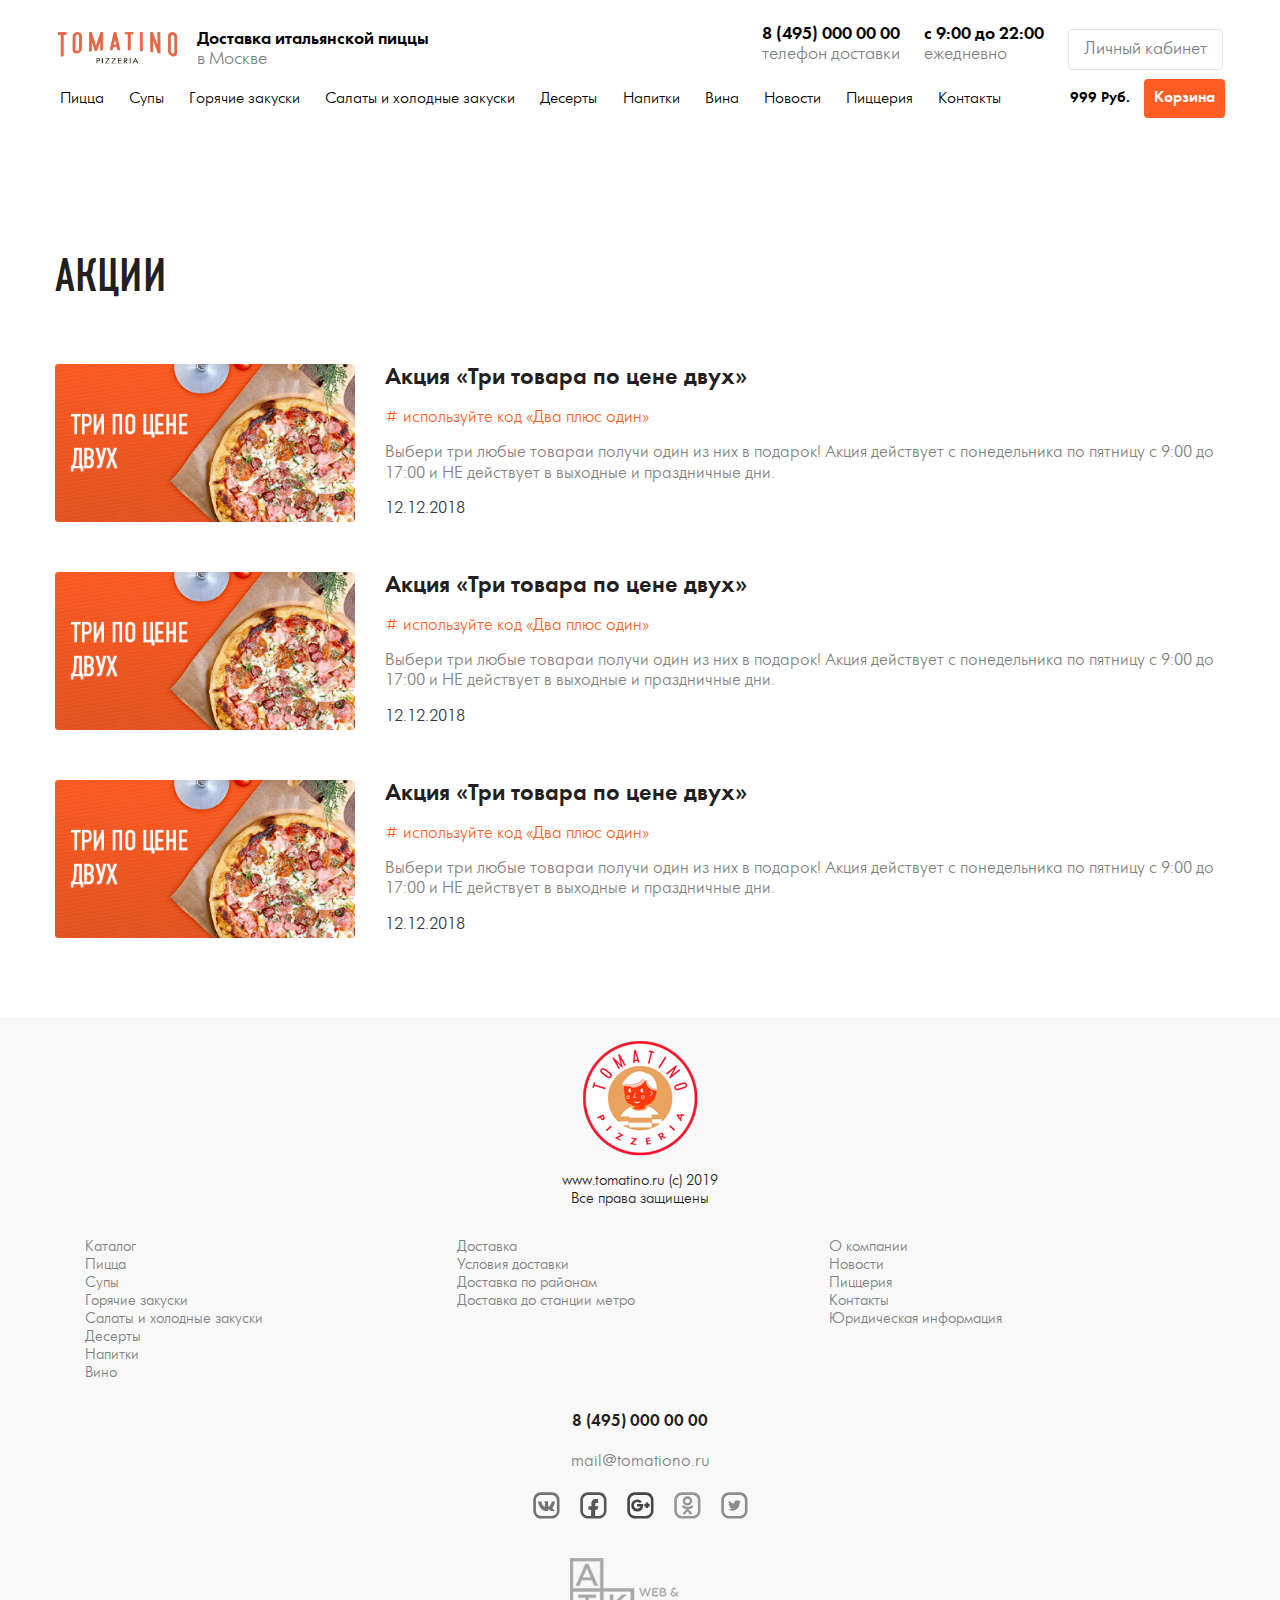
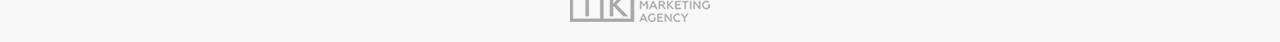
==== akcii.html @ 625c6af9 "sfvsdfv" ====
<!DOCTYPE html>
<html>
<head>
	<title></title>
	<meta name="keywords" content=''>
	<meta name="description" content=''>

	<meta name="format-detection" content="telephone=no">

	<meta http-equiv="Content-Type" content="text/html; charset=utf-8">
	<meta name="viewport" content="width=device-width,minimum-scale=1,maximum-scale=1">
	<link rel="stylesheet" href="css/reset.css" type="text/css">
	<link rel="stylesheet" href="css/jquery.fancybox.css" type="text/css">
	<link rel="stylesheet" href="css/slick.css" type="text/css">
	<link rel="stylesheet" href="css/layout.css" type="text/css">
	<link rel="stylesheet" href="css/akcii.css" type="text/css">

	<script type="text/javascript" src="js/jquery-2.1.1.min.js"></script>
	<script type="text/javascript" src="js/jquery.fancybox.js"></script>
	<script type="text/javascript" src="js/jquery.inputmask.bundle.js"></script>
	<script type="text/javascript" src="js/slick.js"></script>
	<script type="text/javascript" src="js/main.js"></script>
	<script type="text/javascript" src="js/akcii.js"></script>

</head>
<body>

	<div class="b header">
		<div class="b-block">
			<div class="header-top">
				<div class="header-top-left">
					<a href="#" class="header-logo"><img src="i/logo.png"></a>
					<div class="header-text">Доставка итальянской пиццы<br> <span class="gray">в Москве</span></div>
				</div>
				<div class="header-top-right">
					<p><a href="tel: 84950000000">8 (495) 000 00 00</a><br>телефон доставки</p>
					<p><span>с 9:00 до 22:00</span><br>ежедневно</p>
					<a href="#" class="header-btn">Личный кабинет</a>
				</div>
			</div>
			<div class="header-bottom clearfix">
				<a href="index.html" class="header-scroll-logo"><img src="i/logo.svg"></a>
				<div class="header-nav">
					<ul>
						<li><a href="#pizza" class="scroll-btn">Пицца</a></li>
						<li><a href="#soup" class="scroll-btn">Супы</a></li>
						<li><a href="#hot" class="scroll-btn">Горячие закуски</a></li>
						<li><a href="#salat" class="scroll-btn">Салаты и холодные закуски</a></li>
						<li><a href="#desert" class="scroll-btn">Десерты</a></li>
						<li><a href="#water" class="scroll-btn">Напитки</a></li>
						<li><a href="#wine" class="scroll-btn">Вина</a></li>
						<li><a href="#">Новости</a></li>
						<li><a href="pizzaria.html">Пиццерия</a></li>
						<li><a href="#">Контакты</a></li>
					</ul>
				</div>
				<div class="header-basket">
					<span>999 Руб.</span>
					<a href="#">Корзина</a>
				</div>
			</div>
			<div class="mobile-btn">
				<div class="mobile-btn-el"></div>
			</div>
			<div class="mobile-menu">
				<div class="close-btn"></div>
				<a href="#" class="header-logo"><img src="i/logo.png"></a>
				<div class="header-nav">
					<ul>
						<li><a href="#pizza" class="scroll-btn">Пицца</a></li>
						<li><a href="#soup" class="scroll-btn">Супы</a></li>
						<li><a href="#hot" class="scroll-btn">Горячие закуски</a></li>
						<li><a href="#salat" class="scroll-btn">Салаты и холодные закуски</a></li>
						<li><a href="#desert" class="scroll-btn">Десерты</a></li>
						<li><a href="#water" class="scroll-btn">Напитки</a></li>
						<li><a href="#wine" class="scroll-btn">Вина</a></li>
						<li><a href="#">Новости</a></li>
						<li><a href="#">Пиццерия</a></li>
						<li><a href="#">Контакты</a></li>
					</ul>
				</div>
				<div class="header-top-right">
					<p><a href="tel: 84950000000">8 (495) 000 00 00</a><br>телефон доставки</p>
					<p><span>с 9:00 до 22:00</span><br>ежедневно</p>
					<a href="#" class="header-btn">Личный кабинет</a>
				</div>
			</div>
		</div>
	</div>

	<div class="b b-1">
		<div class="b-block">
			<h1>Акции</h1>
			<ul class="b-1-list">
				<li>
					<img src="i/akciya.jpg" class="li-img">
					<div class="li-text">
						<div class="name">Акция «Три товара по цене двух»</div>
						<div class="hash"># используйте код «Два плюс один»</div>
						<p>Выбери три любые товараи получи один из них в подарок! Акция действует с понедельника по пятницу с 9:00 до 17:00 и НЕ действует в выходные и праздничные дни.</p>
						<div class="date">12.12.2018</div>
					</div>
				</li>
				<li>
					<img src="i/akciya.jpg" class="li-img">
					<div class="li-text">
						<div class="name">Акция «Три товара по цене двух»</div>
						<div class="hash"># используйте код «Два плюс один»</div>
						<p>Выбери три любые товараи получи один из них в подарок! Акция действует с понедельника по пятницу с 9:00 до 17:00 и НЕ действует в выходные и праздничные дни.</p>
						<div class="date">12.12.2018</div>
					</div>
				</li>
				<li>
					<img src="i/akciya.jpg" class="li-img">
					<div class="li-text">
						<div class="name">Акция «Три товара по цене двух»</div>
						<div class="hash"># используйте код «Два плюс один»</div>
						<p>Выбери три любые товараи получи один из них в подарок! Акция действует с понедельника по пятницу с 9:00 до 17:00 и НЕ действует в выходные и праздничные дни.</p>
						<div class="date">12.12.2018</div>
					</div>
				</li>
			</ul>
		</div>
	</div>

	<div class="b footer">
		<div class="b-block">
			<div class="footer-logo">
				<a href="index.html" class="logo-a"><img src="i/logo-footer.png"></a>
				<p>www.tomatino.ru (c) 2019<br> Все права защищены</p>
			</div>
			<div class="footer-nav">
				<div class="wrap">
					<ul>
						<li><a href="#">Каталог</a></li>
						<li><a href="#">Пицца</a></li>
						<li><a href="#">Супы</a></li>
						<li><a href="#">Горячие закуски</a></li>
						<li><a href="#">Салаты и холодные закуски</a></li>
						<li><a href="#">Десерты</a></li>
						<li><a href="#">Напитки</a></li>
						<li><a href="#">Вино</a></li>
					</ul>
					<ul>
						<li><a href="#">Доставка</a></li>
						<li><a href="#">Условия доставки</a></li>
						<li><a href="#">Доставка по районам</a></li>
						<li><a href="#">Доставка до станции метро</a></li>
					</ul>
					<ul>
						<li><a href="#">О компании</a></li>
						<li><a href="#">Новости</a></li>
						<li><a href="#">Пиццерия</a></li>
						<li><a href="#">Контакты</a></li>
						<li><a href="#">Юридическая информация</a></li>
					</ul>
				</div>
			</div>
			<div class="footer-contacts">
				<div class="phone"><a href="tel: 84950000000">8 (495) 000 00 00</a></div>
				<div class="mail"><a href="mailto: mail@tomationo.ru">mail@tomationo.ru</a></div>
				<ul class="social-list">
					<li><a href="#" target="_blank"><img src="i/vk-i.svg"></a></li>
					<li><a href="#" target="_blank"><img src="i/fb-i.svg"></a></li>
					<li><a href="#" target="_blank"><img src="i/g-i.svg"></a></li>
					<li><a href="#" target="_blank"><img src="i/ok-i.svg"></a></li>
					<li><a href="#" target="_blank"><img src="i/tw-i.svg"></a></li>
				</ul>
			</div>
			<a href="#" class="atk-logo"><img src="i/atk-logo.png"></a>
		</div>
	</div>

	<div style="display:none;">
		<div class="popup" id="popup-pizza">
			<div class="popup-wrap">
				<div class="image"><img src="i/pizza-big.png"></div>
				<div class="text">
					<div class="name">Пицца «4 сыра»</div>
					<p>Ассорти из четырех видов сыра: Моцарелла, Чеддер, Дор-блю, Пармезан, орегано, базилик, соус.</p>
					<ul class="popup-list">
						<li><span><img src="i/i-b-3-i-1.png">Тонкое тесто</span></li>
						<li><span><img src="i/i-b-3-i-2.png">Ручная работа</span></li>
						<li><span><img src="i/i-b-3-i-3.png">Свежие ингредиенты</span></li>
					</ul>
					<div class="col">
						<div class="less"></div>
						<p>0</p>
						<div class="more"></div>
					</div>
					<div class="price-wrap">
						<div class="price"><span>544</span> Руб.</div>
						<a href="#" class="add-btn">Добавить в корзину</a>
					</div>
				</div>
			</div>
			<div class="popup-dop">
				<div class="name">Добавить ингредиенты:</div>
				<p>Вы можете добавить не более <span>5 ингредиентов</span></p>
				<ul class="dop-list">
					<li>
						<div class="image"><img src="i/dop-1.jpg"></div>
						<div class="dop-name">Сыр Чеддер</div>
						<div class="dop-info">50 грамм</div>
						<div class="price-wrap">
							<div class="price"><span>544</span> Руб.</div>
							<a href="#" class="dop-add"></a>
						</div>
					</li>
					<li>
						<div class="image"><img src="i/dop-1.jpg"></div>
						<div class="dop-name">Сыр Чеддер</div>
						<div class="dop-info">50 грамм</div>
						<div class="price-wrap">
							<div class="price"><span>544</span> Руб.</div>
							<a href="#" class="dop-add"></a>
						</div>
					</li>
					<li>
						<div class="image"><img src="i/dop-2.jpg"></div>
						<div class="dop-name">Свежий базилик</div>
						<div class="dop-info">10 грамм</div>
						<div class="price-wrap">
							<div class="price"><span>544</span> Руб.</div>
							<a href="#" class="dop-add"></a>
						</div>
					</li>
					<li>
						<div class="image"><img src="i/dop-1.jpg"></div>
						<div class="dop-name">Сыр Чеддер</div>
						<div class="dop-info">50 грамм</div>
						<div class="price-wrap">
							<div class="price"><span>544</span> Руб.</div>
							<a href="#" class="dop-add"></a>
						</div>
					</li>
					<li>
						<div class="image"><img src="i/dop-3.jpg"></div>
						<div class="dop-name">Томаты Черри</div>
						<div class="dop-info">50 грамм</div>
						<div class="price-wrap">
							<div class="price"><span>544</span> Руб.</div>
							<a href="#" class="dop-add"></a>
						</div>
					</li>
				</ul>
			</div>
		</div>

		<div class="popup" id="popup-soup">
			<div class="popup-wrap">
				<div class="image"><img src="i/soup.jpg"></div>
				<div class="text">
					<div class="name">Суп пюре с белыми грибами</div>
					<p>Сливки, картофель, белые грибы, зелень, сливочное масло, специи.</p>
					<ul class="popup-list">
						<li><span><img src="i/i-b-3-i-4.png">Насыщенный бульон</span></li>
						<li><span><img src="i/i-b-3-i-4.png">Отборные ингредиенты</span></li>
						<li><span><img src="i/i-b-3-i-4.png">Без полуфабрикатов</span></li>
					</ul>
					<div class="col">
						<div class="less"></div>
						<p>0</p>
						<div class="more"></div>
					</div>
					<div class="price-wrap">
						<div class="price"><span>544</span> Руб.</div>
						<a href="#" class="add-btn">Добавить в корзину</a>
					</div>
				</div>
			</div>
		</div>

		<div class="popup" id="popup-wine">
			<div class="popup-wrap">
				<div class="image"><img src="i/wine.jpg"></div>
				<div class="text">
					<div class="name">Black Label</div>
					<p>Каберне-савиньон, красное, полусладкое, 11об.</p>
					<ul class="popup-list">
						<li><span><img src="i/i-b-3-i-7.png">Год:<br><b>1998</b></span></li>
						<li><span><img src="i/i-b-3-i-8.png">Страна:<br><b>Италия</b></span></li>
						<li><span><img src="i/i-b-3-i-9.png">Вид:<br><b>Красное</b></span></li>
					</ul>
					<div class="popup-price-wine"><span>544 Руб.</span> / бокал (0.2 л.)</div>
					<div class="popup-price-wine"><span>1970 Руб.</span> / бутылка (0.75 л.)</div>
				</div>
			</div>
			<div class="popup-wine-text">
				<div class="name">Выдержанное итальянское вино</div>
				<p>Как же появилась пицца. Похожие блюда уже существовали у древних греков и римлян. Они представляли собой кушанья, выложенные на ломтях хлеба. Хлеб с добавками мяса, сыра, маслин, овощей, молочных изделий входил в пайки для римских легионеров. Это была пища, как патрициев, так и плебеев. Римлянин Марк Апиций в I веке до н.э. написал книгу, в которой приводились рецепты «прародителей» современной пиццы. На тесто в различных сочетаниях помещалось оливковое масло, сыр, куски мяса цыплят, мята, орехи, чеснок, перец. Само слово pizza близко к словам piazza (площадь) piatto (тарелка). В 1522 году в Европу завезли помидоры и в Италии начинают готовить практически классическую пиццу.</p>
			</div>
		</div>
	</div>
</body>
</html>
---- css/layout.css ----
@charset "utf-8";

@font-face {
    font-family: 'FuturaDemi';
    src: url('../fonts/futurademi-webfont.eot');
    src: url('../fonts/futurademi-webfont.eot?#iefix') format('embedded-opentype'),
         url('../fonts/futurademi-webfont.woff2') format('woff2'),
         url('../fonts/futurademi-webfont.woff') format('woff'),
         url('../fonts/futurademi-webfont.ttf') format('truetype'),
         url('../fonts/futurademi-webfont.svg#futurademicregular') format('svg');
    font-weight: normal;
    font-style: normal;
}

@font-face {
    font-family: 'FuturaFuturisC-Regular';
    src: url('../fonts/futurafuturisc-webfont.eot');
    src: url('../fonts/futurafuturisc-webfont.eot?#iefix') format('embedded-opentype'),
         url('../fonts/futurafuturisc-webfont.woff2') format('woff2'),
         url('../fonts/futurafuturisc-webfont.woff') format('woff'),
         url('../fonts/futurafuturisc-webfont.ttf') format('truetype'),
         url('../fonts/futurafuturisc-webfont.svg#futurafuturiscregular') format('svg');
    font-weight: normal;
    font-style: normal;
}

@font-face {
    font-family: 'FuturaFuturisC-Bold';
    src: url('../fonts/futurafuturisc-bold-webfont.eot');
    src: url('../fonts/futurafuturisc-bold-webfont.eot?#iefix') format('embedded-opentype'),
         url('../fonts/futurafuturisc-bold-webfont.woff2') format('woff2'),
         url('../fonts/futurafuturisc-bold-webfont.woff') format('woff'),
         url('../fonts/futurafuturisc-bold-webfont.ttf') format('truetype'),
         url('../fonts/futurafuturisc-bold-webfont.svg#futurafuturiscbold') format('svg');
    font-weight: normal;
    font-style: normal;
}

@font-face {
    font-family: 'FuturaFuturisLightC';
    src: url('../fonts/futurafuturislightc-webfont.eot');
    src: url('../fonts/futurafuturislightc-webfont.eot?#iefix') format('embedded-opentype'),
         url('../fonts/futurafuturislightc-webfont.woff2') format('woff2'),
         url('../fonts/futurafuturislightc-webfont.woff') format('woff'),
         url('../fonts/futurafuturislightc-webfont.ttf') format('truetype'),
         url('../fonts/futurafuturislightc-webfont.svg#futurafuturislightcregular') format('svg');
    font-weight: normal;
    font-style: normal;
}

@font-face {
    font-family: 'DIN Condensed';
    src: url('../fonts/DINCondensed.eot');
    src: url('../fonts/DINCondensed.eot?#iefix') format('embedded-opentype'),
        url('../fonts/DINCondensed.woff2') format('woff2'),
        url('../fonts/DINCondensed.woff') format('woff'),
        url('../fonts/DINCondensed.ttf') format('truetype'),
        url('../fonts/DINCondensed.svg#DINCondensed') format('svg');
    font-weight: normal;
    font-style: normal;
}

html,
body {
	position: relative;
}
body {
	min-width: 300px;
	text-align: center;
	overflow-x: hidden;
	-webkit-text-size-adjust: none;
	color: #000000;
    padding-top: 139px;
}
body.active {
	height: 100vh !important;
	box-sizing: border-box;
	overflow: hidden !important;
}
a{
	text-decoration: none;
	color: #000000;
}
li{
	list-style: none;
}
h1,h2,h3,h4,h5,h6{
	font-weight: normal;
}
label.error{
	display: none !important;
}
input.error,textarea.error{
	border: 1px solid #F00 !important;
	box-shadow: 0 0px 0px 1px #F00;
}
.fancybox-inner{
	overflow: visible !important;
}
.b{
	position: relative;
}
.b-block{
	position: relative;
	max-width: 1230px;
	padding: 0 30px;
	box-sizing: border-box;
	margin: 0px auto;
}
.b-absolute{
	position: absolute;
	top: 0px;
	left: 50%;
	margin-left: -500px;
}
input::-webkit-input-placeholder {
	color: #000000;
}
input:-moz-placeholder {
	color: #000000;
}
button:hover {
    cursor: pointer;
}
.mobile-btn {
	display: none;
	position: absolute;
	left: 15px;
	top: calc(50% - 11px);
	width: 26px;
	height: 22px;
	z-index: 1;
}
.mobile-btn .mobile-btn-el{
	position: absolute;
	border-radius: 4px;
	top: 9px;
	left: 0;
	width: 100%;
	height: 4px;
	background-color: #000000;
	opacity: 1;
	-webkit-transition: all 0.3s;
	-moz-transition: all 0.3s;
	-ms-transition: all 0.3s;
	-o-transition: all 0.3s;
	transition: all 0.3s;
}
.mobile-btn::before {
    content: '';
    position: absolute;
    border-radius: 4px;
    left: 0;
    top: 0;
    width: 100%;
    height: 4px;
    background-color: #000000;
    -webkit-transform-origin: left;
    -moz-transform-origin: left;
    -ms-transform-origin: left;
    -o-transform-origin: left;
    transform-origin: left;
    -webkit-transition: all 0.3s;
    -moz-transition: all 0.3s;
    -ms-transition: all 0.3s;
    -o-transition: all 0.3s;
    transition: all 0.3s;
}
.mobile-btn::after {
	content: '';
	position: absolute;
    border-radius: 4px;
    left: 0;
    bottom: 0;
    width: 100%;
    height: 4px;
    background-color: #000000;
    -webkit-transform-origin: left;
    -moz-transform-origin: left;
    -ms-transform-origin: left;
    -o-transform-origin: left;
    transform-origin: left;
    -webkit-transition: all 0.3s;
    -moz-transition: all 0.3s;
    -ms-transition: all 0.3s;
    -o-transition: all 0.3s;
    transition: all 0.3s;
}
.mobile-btn.active::after {
    -webkit-transform: rotate(-45deg);
    -moz-transform: rotate(-45deg);
    -ms-transform: rotate(-45deg);
    -o-transform: rotate(-45deg);
    transform: rotate(-45deg);
}
.mobile-btn.active::before {
    -webkit-transform: rotate(45deg);
    -moz-transform: rotate(45deg);
    -ms-transform: rotate(45deg);
    -o-transform: rotate(45deg);
    transform: rotate(45deg);
}
.mobile-btn.active .mobile-btn-el {
	opacity: 0;
}
.close-btn {
	display: none;
	position: absolute;
	width: 26px;
	height: 22px;
	z-index: 1;
    top: 24px;
    left: 15px;
}
.close-btn::after {
	content: '';
	position: absolute;
    border-radius: 4px;
    left: 0;
    bottom: 0;
    width: 100%;
    height: 4px;
    background-color: #000000;
    -webkit-transform-origin: left;
    -moz-transform-origin: left;
    -ms-transform-origin: left;
    -o-transform-origin: left;
    transform-origin: left;
    -webkit-transform: rotate(-45deg);
    -moz-transform: rotate(-45deg);
    -ms-transform: rotate(-45deg);
    -o-transform: rotate(-45deg);
    transform: rotate(-45deg);
}
.close-btn::before {
	content: '';
    position: absolute;
    border-radius: 4px;
    left: 0;
    top: 0;
    width: 100%;
    height: 4px;
    background-color: #000000;
    -webkit-transform-origin: left;
    -moz-transform-origin: left;
    -ms-transform-origin: left;
    -o-transform-origin: left;
    transform-origin: left;
    -webkit-transform: rotate(45deg);
    -moz-transform: rotate(45deg);
    -ms-transform: rotate(45deg);
    -o-transform: rotate(45deg);
    transform: rotate(45deg);
}
.mobile-menu {
    display: none;
    position: fixed;
    background-color: #ffffff;
    top: -200%;
    left: 0;
    box-sizing: border-box;
    padding: 30px;
    z-index: 1;
    width: 100%;
    height: 100vh;
    overflow-x: hidden;
    overflow-y: auto;
    -webkit-transition: all 0.3s;
    -moz-transition: all 0.3s;
    -ms-transition: all 0.3s;
    transition: all 0.3s;
}
.mobile-menu.active {
    top: 0;
}

.header {
    position: absolute;
    width: 100%;
    top: 0;
    left: 0;
    z-index: 100;
    background-color: #ffffff;
}
.header.active {
    position: fixed;
    border-bottom: 1px solid rgb(227, 228, 227);
}
.header .b-block {
    padding-top: 25px;
    padding-bottom: 15px;
}
.header.active .b-block {
    padding-top: 15px;
}
.header.active .header-top {
    display: none;
}
.header-top-left {
    display: inline-block;
    vertical-align: middle;
    box-sizing: border-box;
    padding-right: 15px;
    width: calc(50% - 4px);
}
.header-top-right {
    display: inline-block;
    vertical-align: middle;
    box-sizing: border-box;
    padding-left: 15px;
    width: calc(50% - 4px);
    text-align: right;
}
.header-logo {
    display: inline-block;
    vertical-align: middle;
    max-width: 197px;
    margin-right: 25px;
}
.header-logo img {
    display: block;
    max-width: 100%;
}
.header-text {
    display: inline-block;
    vertical-align: middle;
    width: calc(100% - 227px);
    text-align: left;
    font-size: 18px;
    color: #000000;
    font-family: 'FuturaDemi';
}
.header-text .orange {
    color: #e85724;
}
.header-text .gray {
    color: #7a8080;
    font-family: 'FuturaFuturisLightC';
}
.header-top-right p {
    display: inline-block;
    vertical-align: middle;
    padding: 0 10px;
    box-sizing: border-box;
    max-width: 100%;
    color: #7a8080;
    text-align: left;
    font-size: 18px;
    font-family: 'FuturaFuturisLightC';
}
.header-top-right p a, .header-top-right p span {
    color: #000000;
    font-family: 'FuturaDemi';
}
.header-btn {
    display: inline-block;
    vertical-align: middle;
    font-size: 18px;
    color: #7a8080;
    padding: 10px 15px;
    border: 1px solid rgb(227, 228, 227);
    border-radius: 4px;
    margin-left: 10px;
    font-family: 'FuturaFuturisLightC';
    -webkit-transition: all 0.3s;
    -moz-transition: all 0.3s;
    -ms-transition: all 0.3s;
    transition: all 0.3s;
}
.header-btn:hover {
    background-color: rgb(227, 228, 227);
    color: #000000;
}
.header-top {
    margin-bottom: 5px;
}
.header-bottom {
    position: relative;
    -webkit-transition: all 0.3s;
    -moz-transition: all 0.3s;
    -ms-transition: all 0.3s;
    transition: all 0.3s;
}
.header.active .header-bottom {
    padding-left: 90px;
}
.header-scroll-logo {
    display: block;
    width: 0;
    height: 60px;
    position: absolute;
    top: 50%;
    left: 0;
    -webkit-transform: translateY(-50%);
    -moz-transform: translateY(-50%);
    -ms-transform: translateY(-50%);
    transform: translateY(-50%);
    -webkit-transition: all 0.3s;
    -moz-transition: all 0.3s;
    -ms-transition: all 0.3s;
    transition: all 0.3s;
    overflow: hidden;
}
.header.active .header-scroll-logo {
    width: 60px;
}
.header-scroll-logo img {
    display: block;
    width: 60px;
    height: 60px;
}
.header-nav {
    display: inline-block;
    vertical-align: middle;
    box-sizing: border-box;
    padding-right: 15px;
    width: calc(100% - 204px);
}
.header .header-nav ul {
    display: flex;
    display: -ms-flex;
    display: -webkit-flex;
    width: 100%;
    box-sizing: border-box;
    align-items: center;
    justify-content: space-between;
    flex-wrap: wrap;
}
.header .header-nav ul li {
    display: block;
    padding: 0 5px;
    font-size: 18px;
    font-family: 'FuturaFuturisLightC';
}
.header.active .header-nav ul li {
    font-size: 16px;
}
.header .header-nav ul li a {
    -webkit-transition: all 0.3s;
    -moz-transition: all 0.3s;
    -ms-transition: all 0.3s;
    transition: all 0.3s;
}
.header .header-nav ul li a:hover {
    color: rgb(255, 93, 36);
}
.header-basket {
    display: inline-block;
    vertical-align: middle;
    width: 200px;
    box-sizing: border-box;
    padding-left: 15px;
    text-align: right;
}
.header-basket span {
    display: inline-block;
    vertical-align: middle;
    margin-right: 10px;
    font-size: 15px;
    font-family: 'FuturaDemi';
}
.header-basket a {
    display: inline-block;
    vertical-align: middle;
    padding: 10px;
    background-color: rgb(255, 93, 36);
    border-radius: 4px;
    color: #ffffff;
    font-family: 'FuturaDemi';
    -webkit-transition: all 0.3s;
    -moz-transition: all 0.3s;
    -ms-transition: all 0.3s;
    transition: all 0.3s;
}
.header-basket a:hover {
    background-color: rgb(228, 68, 12);
}

.footer {
    background-color: rgb(248, 248, 248);
}
.footer .b-block {
    padding-top: 20px;
    padding-bottom: 20px;
}
.footer-logo {
    display: inline-block;
    vertical-align: top;
    width: 160px;
}
.footer-logo .logo-a {
    display: inline-block;
    max-width: 100%;
    margin-bottom: 10px;
}
.footer-logo .logo-a img {
    display: block;
    max-width: 100%;
}
.footer-logo p {
    display: block;
    font-size: 15px;
    color: rgb(35, 31, 32);
    line-height: 1.2;
    font-family: 'FuturaFuturisLightC';
}
.footer-nav {
    display: inline-block;
    vertical-align: top;
    box-sizing: border-box;
    padding: 0 30px;
    width: calc(100% - 490px);
}
.footer-nav .wrap {
    display: flex;
    display: -ms-flex;
    display: -webkit-flex;
    width: 100%;
    box-sizing: border-box;
    align-items: baseline;
    justify-content: space-between;
    flex-wrap: wrap;
}
.footer-nav .wrap ul {
    width: 33%;
}
.footer-nav .wrap ul li {
    display: block;
    font-family: 'FuturaFuturisLightC';
    color: rgb(35, 31, 32);
    line-height: 1.2;
    text-align: left;
    font-size: 15px;
}
.footer-nav .wrap ul li a {
    color: #7a8080;
    -webkit-transition: all 0.3s;
    -moz-transition: all 0.3s;
    -ms-transition: all 0.3s;
    transition: all 0.3s;
}
.footer-nav .wrap ul li a:hover {
    color: #000000;
}
.footer-contacts {
    display: inline-block;
    vertical-align: top;
    width: 140px;
}
.footer-contacts .phone a {
    font-family: 'FuturaDemi';
    font-size: 17px;
    color: rgb(35, 31, 32);
    line-height: 1.2;
}
.footer-contacts .phone {
    margin-bottom: 20px;
}
.footer-contacts .mail a {
    font-family: 'FuturaFuturisLightC';
    color: #7a8080;
    line-height: 1.2;
    font-size: 17px;
}
.footer-contacts .mail {
    margin-bottom: 20px;
}
.footer-contacts .social-list {
    text-align: left;
}
.footer-contacts .social-list li {
    display: inline-block;
    vertical-align: top;
    max-width: 27px;
    margin: 0 8px 5px;
}
.footer-contacts .social-list li a {
    display: inline-block;
    max-width: 100%;
}
.footer-contacts .social-list li a img {
    display: block;
    max-width: 100%;
    -webkit-filter: grayscale(1);
    -moz-filter: grayscale(1);
    -ms-filter: grayscale(1);
    filter: grayscale(1);
    -webkit-transition: all 0.3s;
    -moz-transition: all 0.3s;
    -ms-transition: all 0.3s;
    transition: all 0.3s;
}
.footer-contacts .social-list li a:hover img {
    -webkit-filter: grayscale(0);
    -moz-filter: grayscale(0);
    -ms-filter: grayscale(0);
    filter: grayscale(0);
}
.footer .atk-logo {
    display: inline-block;
    vertical-align: top;
    width: 140px;
    margin-left: 30px;
}
.footer .atk-logo img {
    display: block;
    max-width: 100%;
}

.popup {
    box-sizing: border-box;
    border-radius: 4px;
    max-width: 1100px;
    width: 95%;
    background-color: #ffffff;
    padding: 65px;
}
.popup:hover {
    cursor: default;
}
.popup-wrap {
    box-sizing: border-box;
    display: flex;
    display: -webkit-flex;
    display: -ms-flex;
    justify-content: space-between;
    align-items: center;
    flex-wrap: wrap;
    width: 100%;
    margin-bottom: 30px;
}
.popup-wrap .image {
    position: relative;
    width: calc(50% - 15px);
    height: 470px;
}
.popup-wrap .image img {
    display: block;
    max-width: 100%;
    max-height: 100%;
    position: absolute;
    top: 50%;
    left: 50%;
    -webkit-transform: translate(-50%, -50%);
    -moz-transform: translate(-50%, -50%);
    -ms-transform: translate(-50%, -50%);
    transform: translate(-50%, -50%);
}
.popup-wrap .text {
    width: calc(50% - 15px);
}
.popup-wrap .text .name {
    font-family: 'FuturaDemi';
    font-size: 30px;
    color: rgb(35, 31, 32);
    margin-bottom: 30px;
}
.popup-wrap .text p {
    display: block;
    color: rgb(122, 128, 128);
    font-size: 17px;
    line-height: 1.2;
    font-family: 'FuturaFuturisLightC';
    margin-bottom: 50px;
}
.popup-list {
    display: flex;
    display: -ms-flex;
    display: -webkit-flex;
    width: 100%;
    box-sizing: border-box;
    align-items: center;
    justify-content: space-between;
    flex-wrap: wrap;
    margin-bottom: 60px;
}
.popup-list li {
    box-sizing: border-box;
    padding: 0 5px;
    width: 33%;
}
.popup-list li span {
    position: relative;
    font-family: 'FuturaDemi';
    display: inline-block;
    padding-left: 40px;
    font-size: 14px;
    color: rgb(35, 31, 32);
    line-height: 1.2;
}
.popup-list li span b {
    font-weight: normal;
    font-family: 'FuturaFuturisLightC';
    color: rgb(128, 128, 128);
    font-size: 18px;
}
.popup-list li span img {
    display: block;
    position: absolute;
    max-width: 30px;
    left: 0;
    top: 50%;
    -webkit-transform: translateY(-50%);
    -moz-transform: translateY(-50%);
    -ms-transform: translateY(-50%);
    transform: translateY(-50%);
}
.popup-wrap .col {
    margin-bottom: 50px;
}
.popup-wrap .col .less, .popup-wrap .col .more {
    display: inline-block;
    vertical-align: middle;
    position: relative;
    border: 1px solid #7a8080;
    width: 18px;
    height: 18px;
    border-radius: 50%;
    overflow: hidden;
    -webkit-transition: all 0.3s;
    -moz-transition: all 0.3s;
    -ms-transition: all 0.3s;
    transition: all 0.3s;
}
.popup-wrap .col .less:hover, .popup-wrap .col .more:hover {
    cursor: pointer;
    border-color: rgb(255, 93, 36);
}
.popup-wrap .col .less::before, .popup-wrap .col .more::before {
    content: '';
    display: block;
    width: 10px;
    height: 2px;
    background-color: #7a8080;
    position: absolute;
    left: 50%;
    top: 50%;
    -webkit-transform: translate(-50%, -50%);
    -moz-transform: translate(-50%, -50%);
    -ms-transform: translate(-50%, -50%);
    transform: translate(-50%, -50%);
    -webkit-transition: all 0.3s;
    -moz-transition: all 0.3s;
    -ms-transition: all 0.3s;
    transition: all 0.3s;
}
.popup-wrap .col .less:hover:before, .popup-wrap .col .more:hover:before {
    background-color: rgb(255, 93, 36);
}
.popup-wrap .col .more::after {
    content: '';
    display: block;
    height: 10px;
    width: 2px;
    background-color: #7a8080;
    position: absolute;
    left: 50%;
    top: 50%;
    -webkit-transform: translate(-50%, -50%);
    -moz-transform: translate(-50%, -50%);
    -ms-transform: translate(-50%, -50%);
    transform: translate(-50%, -50%);
    -webkit-transition: all 0.3s;
    -moz-transition: all 0.3s;
    -ms-transition: all 0.3s;
    transition: all 0.3s;
}
.popup-wrap .col .more:hover:after {
    background-color: rgb(255, 93, 36);
}
.popup-wrap .col p {
    display: inline-block;
    vertical-align: middle;
    font-family: 'FuturaDemi';
    color: #7a8080;
    line-height: 1.2;
    width: 80px;
    margin: 0 5px;
    font-size: 24px;
    text-align: center;
}
.popup-wrap .price-wrap {
    display: flex;
    display: -ms-flex;
    display: -webkit-flex;
    width: 100%;
    box-sizing: border-box;
    align-items: center;
    justify-content: space-between;
    flex-wrap: wrap;
}
.popup-wrap .price {
    font-family: 'FuturaDemi';
    font-size: 28px;
    line-height: 1.2;
    color: rgb(35, 31, 32);
}
.popup-wrap .add-btn {
    display: inline-block;
    vertical-align: middle;
    padding: 10px;
    background-color: transparent;
    border-radius: 4px;
    color: rgb(255, 93, 36);
    font-size: 17px;
    border: 1px solid rgb(255, 93, 36);
    box-sizing: border-box;
    max-width: 100%;
    font-family: 'FuturaDemi';
    -webkit-transition: all 0.3s;
    -moz-transition: all 0.3s;
    -ms-transition: all 0.3s;
    transition: all 0.3s;
}
.popup-wrap .add-btn:hover {
    color: #ffffff;
    background-color: rgb(255, 93, 36);
}
.popup-wrap .popup-price-wine {
    display: block;
    font-size: 28px;
    margin-bottom: 20px;
    font-family: 'FuturaDemi';
    color: rgb(128, 128, 128);
    line-height: 1.2;
}
.popup-wrap .popup-price-wine span {
    color: rgb(35, 31, 32);
}
.popup-dop .name {
    font-family: 'FuturaDemi';
    font-size: 24px;
    color: rgb(35, 31, 32);
    margin-bottom: 20px;
}
.popup-dop p {
    display: block;
    font-size: 17px;
    line-height: 1.2;
    color: rgb(122, 128, 128);
    font-family: 'FuturaFuturisLightC';
    margin-bottom: 25px;
}
.popup-dop p span {
    color: rgb(255, 93, 36);
}
.popup-dop .dop-list {
    display: flex;
    display: -webkit-flex;
    display: -ms-flex;
    align-items: flex-start;
    justify-content: space-between;
    width: 100%;
    flex-wrap: wrap;
}
.popup-dop .dop-list li {
    width: 20%;
    box-sizing: border-box;
    padding: 0 10px;
}
.popup-dop .dop-list .image {
    position: relative;
    width: 100%;
    height: 140px;
    margin-bottom: 20px;
}
.popup-dop .dop-list .image img {
    display: block;
    max-width: 100%;
    max-height: 100%;
    position: absolute;
    top: 50%;
    left: 50%;
    -webkit-transform: translate(-50%, -50%);
    -moz-transform: translate(-50%, -50%);
    -ms-transform: translate(-50%, -50%);
    transform: translate(-50%, -50%);
}
.popup-dop .dop-list .dop-name {
    font-family: 'FuturaDemi';
    font-size: 18px;
    color: rgb(35, 31, 32);
}
.popup-dop .dop-list .dop-info {
    font-size: 17px;
    line-height: 1.2;
    color: rgb(122, 128, 128);
    font-family: 'FuturaFuturisLightC';
    margin-bottom: 10px;
}
.popup-dop .dop-list .price-wrap {
    display: flex;
    display: -ms-flex;
    display: -webkit-flex;
    width: 100%;
    box-sizing: border-box;
    align-items: center;
    justify-content: space-between;
    flex-wrap: wrap;
}
.popup-dop .dop-list .price {
    font-family: 'FuturaDemi';
    font-size: 18px;
    line-height: 1.2;
    color: rgb(35, 31, 32);
}
.popup-dop .dop-list .dop-add {
    display: block;
    position: relative;
    box-sizing: border-box;
    width: 30px;
    height: 30px;
    border: 1px solid rgb(255, 93, 36);
    background-color: transparent;
    border-radius: 4px;
    -webkit-transition: all 0.3s;
    -moz-transition: all 0.3s;
    -ms-transition: all 0.3s;
    transition: all 0.3s;
}
.popup-dop .dop-list .dop-add::before {
    content: '';
    display: block;
    width: 2px;
    height: 10px;
    background-color: rgb(255, 93, 36);
    position: absolute;
    top: calc(50% - 5px);
    left: calc(50% - 1px);
    -webkit-transition: all 0.3s;
    -moz-transition: all 0.3s;
    -ms-transition: all 0.3s;
    transition: all 0.3s;
}
.popup-dop .dop-list .dop-add::after {
    content: '';
    display: block;
    width: 10px;
    height: 2px;
    background-color: rgb(255, 93, 36);
    position: absolute;
    top: calc(50% - 1px);
    left: calc(50% - 5px);
    -webkit-transition: all 0.3s;
    -moz-transition: all 0.3s;
    -ms-transition: all 0.3s;
    transition: all 0.3s;
}
.popup-dop .dop-list .dop-add.active {
    background-color: rgb(255, 93, 36);
}
.popup-dop .dop-list .dop-add.active::before, .popup-dop .dop-list .dop-add.active::after {
    background-color: #ffffff;
    -webkit-transform: rotate(45deg);
    -moz-transform: rotate(45deg);
    -ms-transform: rotate(45deg);
    transform: rotate(45deg);
}
.popup-wine-text .name {
    font-family: 'FuturaDemi';
    color: rgb(35, 31, 32);
    line-height: 1.2;
    font-size: 24px;
    margin-bottom: 25px;
}
.popup-wine-text p {
    display: block;
    color: rgb(128, 128, 128);
    line-height: 1.2;
    font-size: 17px;
    font-family: 'FuturaFuturisLightC';
}









@media (-webkit-min-device-pixel-ratio: 1.5) {
}	
@media screen and (max-width: 1280px){
    body {
        padding-top: 176px;
    }
	.header-logo {
        max-width: 120px;
        margin-right: 15px;
    }
    .header-text {
        width: calc(100% - 140px);
    }
    .header-top-right p {
        margin-bottom: 10px;
    }
    .header .header-nav ul li {
        font-size: 16px;
    }
    .footer-logo {
        display: block;
        margin: 0 auto 30px;
    }
    .footer-nav {
        display: block;
        width: 100%;
        margin: 0 auto 30px;
    }
    .footer-contacts {
        display: block;
        width: 100%;
        margin: 0 auto 30px;
    }
    .footer-contacts .social-list {
        text-align: center;
    }
    .footer .atk-logo {
        margin: 0 auto;
    }
    .popup-list li {
        width: 100%;
        margin-bottom: 40px;
    }
    .popup-dop .dop-list li {
        width: 33%;
        margin-bottom: 30px;
    }
}
@media screen and (max-width: 767px){
    body {
        padding-top: 69px;
    }
    .b-block {
        padding: 0 10px;
    }
    .header .b-block {
        padding-top: 15px;
    }
    .mobile-btn, .mobile-menu, .close-btn {
        display: block;
    }
    .header-top {
        display: none;
    }
    .header-nav {
        display: none;
    }
    .header-basket {
        display: block;
        width: 100%;
        padding: 0;
    }
    .header {
        position: fixed;
        border-bottom: 1px solid rgb(227, 228, 227);
    }
    .mobile-menu .header-logo {
        max-width: 197px;
        margin: 0 auto 30px;
    }
    .mobile-menu .header-top-right {
        display: block;
        padding: 0;
        margin: 0 auto 30px;
        width: 100%;
        text-align: center;
    }
    .mobile-menu .header-top-right p {
        display: block;
        text-align: center;
    }
    .mobile-menu .header-btn {
        margin: 0 auto;
    }
    .mobile-menu .header-nav {
        display: block;
        width: 100%;
        margin: 0 auto 30px;
        padding: 0;
    }
    .header .mobile-menu .header-nav ul {
        display: block;
        width: 100%;
    }
    .header .mobile-menu .header-nav ul li {
        margin-bottom: 10px;
        font-size: 18px;
    }
    .footer-nav .wrap ul {
        width: 100%;
        margin: 0 auto 30px;
    }
    .footer-nav .wrap ul li {
        text-align: center;
    }
    .popup {
        padding: 20px;
    }
    .popup-wrap .image {
        width: 100%;
        height: 300px;
    }
    .popup-wrap .text {
        width: 100%;
    }
    .popup-dop .dop-list li {
        width: 50%;
    }
}
@media screen and (max-width: 500px){
    .popup-dop .dop-list li {
        width: 100%;
    }
}
---- css/akcii.css ----
.b-1 .b-block {
	padding-top: 70px;
	padding-bottom: 30px;
}
.b-1 h1 {
	display: block;
	text-align: left;
	font-size: 48px;
	text-transform: uppercase;
	font-family: 'DIN Condensed';
	color: rgb(35, 31, 32);
	margin-bottom: 60px;
}
.b-1-list li {
	display: flex;
	display: -webkit-flex;
	display: -ms-flex;
	align-items: flex-start;
	justify-content: space-between;
	width: 100%;
	margin-bottom: 50px;
}
.b-1-list .li-img {
	display: block;
	max-width: 380px;
}
.b-1-list .li-text {
	display: block;
	width: calc(100% - 440px);
	text-align: left;
}
.b-1-list .li-text .name {
	font-family: 'FuturaDemi';
	font-size: 24px;
	margin-bottom: 15px;
	color: rgb(35, 31, 32);
	line-height: 1.2;
}
.b-1-list .li-text .hash {
	font-family: 'FuturaFuturisLightC';
	color: rgb(255, 93, 36);
	font-size: 17px;
	margin-bottom: 15px;
	line-height: 1.2;
}
.b-1-list .li-text p {
	display: block;
	color: rgb(128, 128, 128);
	line-height: 1.2;
	font-size: 17px;
	font-family: 'FuturaFuturisLightC';
	text-align: left;
	margin-bottom: 60px;
}
.b-1-list .li-text .date {
	font-family: 'FuturaFuturisLightC';
	font-size: 17px;
	color: rgb(56, 58, 58);
	line-height: 1.2;
}


@media screen and (max-width: 1280px){
	.b-1-list .li-img {
		max-width: 300px;
	}
	.b-1-list .li-text {
		width: calc(100% - 330px);
	}
	.b-1-list .li-text p {
		margin-bottom: 15px;
	}
}
@media screen and (max-width: 767px){
	.b-1-list li {
		display: block;
	}
	.b-1-list .li-img {
		max-width: 380px;
		width: 100%;
		margin: 0 auto 15px;
	}
	.b-1-list .li-text {
		width: 100%;
		text-align: center;
	}
}
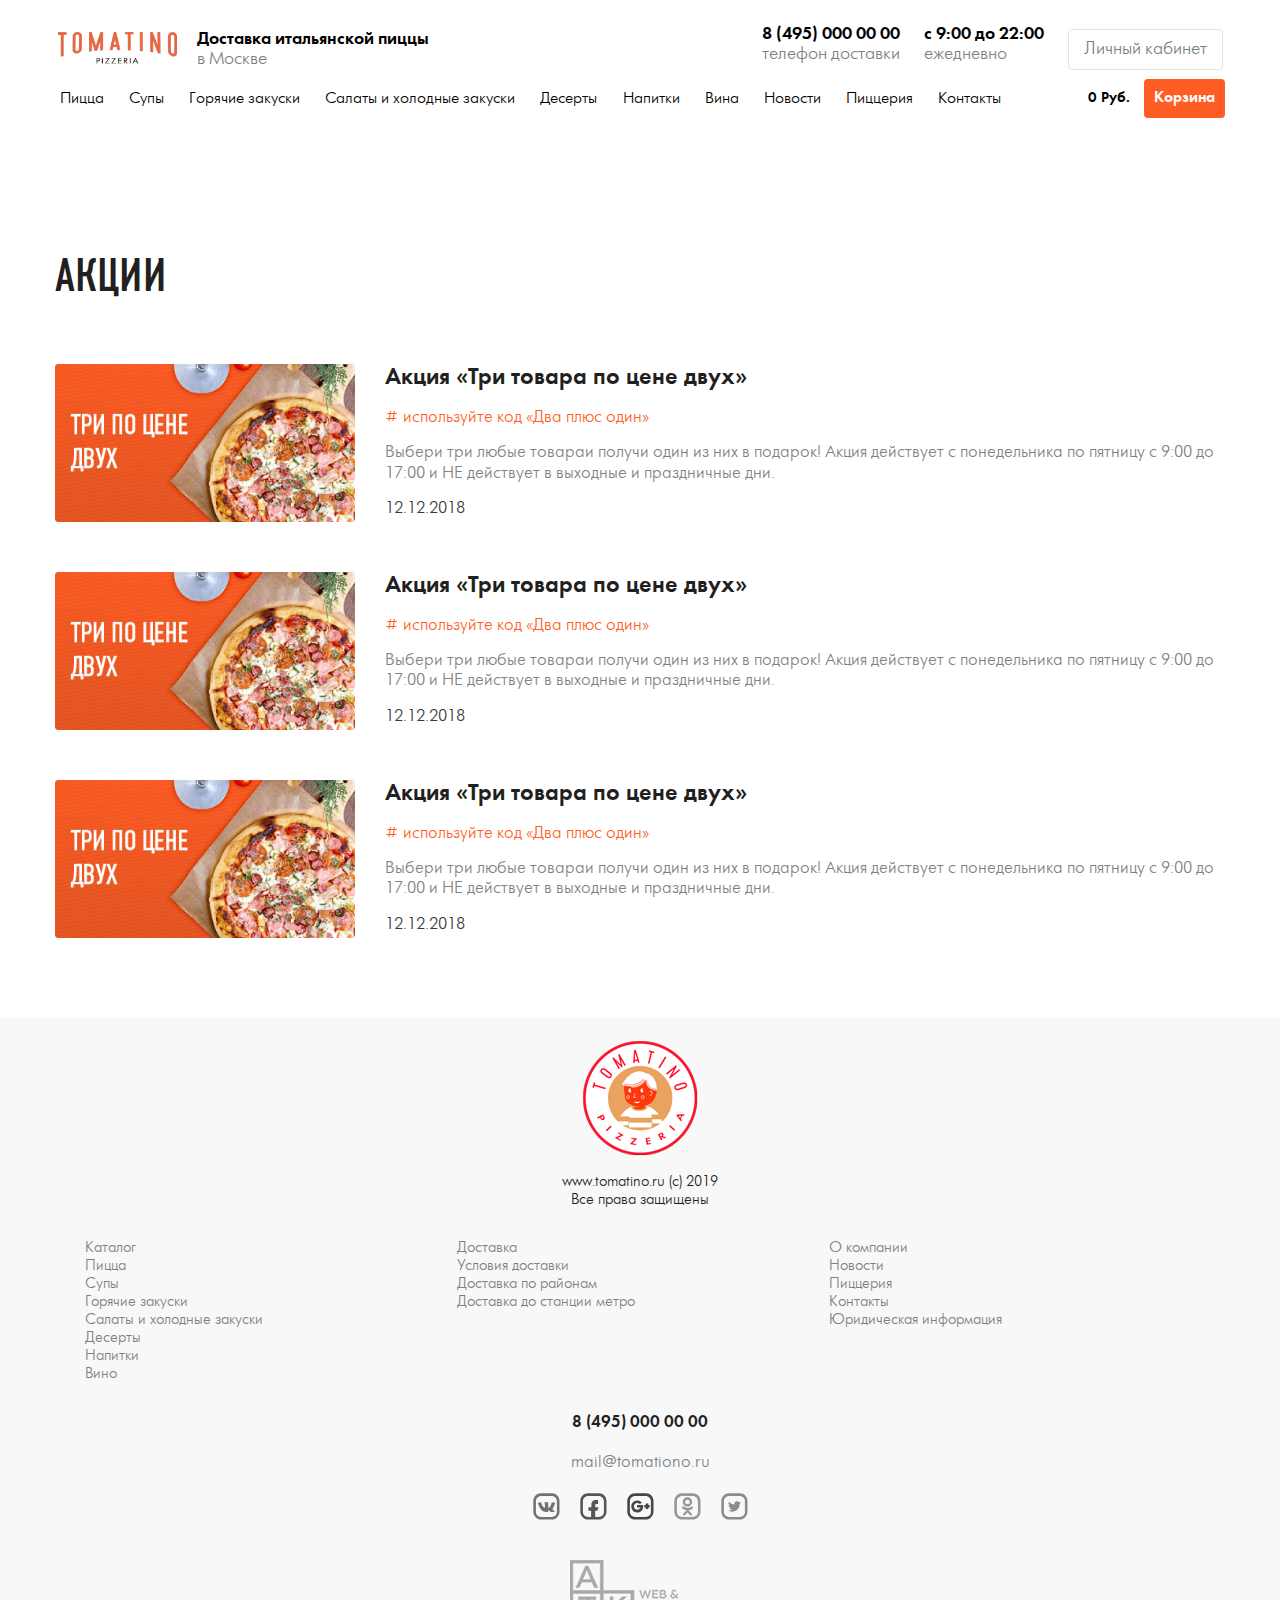
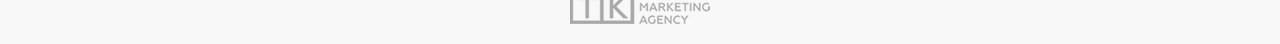
==== commit 891d93c6: "sdfvdfvds" ====
--- a/akcii.html
+++ b/akcii.html
@@ -55,7 +55,7 @@
 					</ul>
 				</div>
 				<div class="header-basket">
-					<span>999 Руб.</span>
+					<span><b>999</b> Руб.</span>
 					<a href="#">Корзина</a>
 				</div>
 			</div>
--- a/css/layout.css
+++ b/css/layout.css
@@ -70,6 +70,7 @@
 	overflow-x: hidden;
 	-webkit-text-size-adjust: none;
 	color: #000000;
+    font-family: 'FuturaFuturisC-Regular';
     padding-top: 139px;
 }
 body.active {
@@ -352,6 +353,36 @@
     color: #000000;
     font-family: 'FuturaDemi';
 }
+.header-top-order {
+    display: none;
+    vertical-align: middle;
+    width: calc(50% - 4px);
+}
+.header-top-order ul {
+    display: flex;
+    display: -webkit-flex;
+    display: -ms-flexbox;
+    justify-content: space-between;
+    align-items: center;
+    width: 100%;
+    box-sizing: border-box;
+}
+.header-top-order ul li {
+    padding: 10px;
+    border: 1px solid rgb(227, 228, 227);
+    border-radius: 4px;
+    box-sizing: border-box;
+    font-size: 17px;
+    font-family: 'FuturaDemi';
+    color: rgb(122, 128, 128);
+}
+.header-top-order ul li:hover {
+    cursor: default;
+}
+.header-top-order ul li.active {
+    color: rgb(255, 93, 36);
+    border-color: rgb(255, 93, 36);
+}
 .header-btn {
     display: inline-block;
     vertical-align: middle;
@@ -458,6 +489,9 @@
     margin-right: 10px;
     font-size: 15px;
     font-family: 'FuturaDemi';
+}
+.header-basket span b {
+    font-weight: normal;
 }
 .header-basket a {
     display: inline-block;
@@ -706,7 +740,11 @@
     transform: translateY(-50%);
 }
 .popup-wrap .col {
+    display: none;
     margin-bottom: 50px;
+}
+.popup-wrap .col.active {
+    display: block;
 }
 .popup-wrap .col .less, .popup-wrap .col .more {
     display: inline-block;
@@ -971,6 +1009,85 @@
     font-family: 'FuturaFuturisLightC';
 }
 
+.button-text {
+    display: inline-block;
+    position: relative;
+    max-width: 100%;
+    padding-left: 50px;
+    font-size: 15px;
+    line-height: 1.2;
+    color: rgb(122, 128, 128);
+    font-family: 'FuturaFuturisLightC';
+    text-align: left;
+}
+.button-text a {
+    color: rgb(35, 31, 32);
+    -webkit-transition: all 0.3s;
+    -moz-transition: all 0.3s;
+    -ms-transition: all 0.3s;
+    transition: all 0.3s;
+}
+.button-text a:hover {
+    color: rgb(255, 93, 36);
+}
+.button-text .radio-btn {
+    display: block;
+    box-sizing: border-box;
+    width: 30px;
+    height: 30px;
+    position: absolute;
+    top: calc(50% - 15px);
+    left: 0;
+    border: 1px solid rgb(227, 228, 227);
+    border-radius: 4px;
+}
+.button-text .radio-btn:hover {
+    cursor: pointer;
+}
+.button-text .radio-btn.active {
+    background-color: rgb(255, 93, 36);
+    border-color: rgb(255, 93, 36);
+}
+.button-text .radio-btn.error {
+    background-color: #ff0000;
+    border-color: #ff0000;
+}
+.button-text .radio-btn.active::before {
+    content: '';
+    display: block;
+    width: 10px;
+    height: 2px;
+    position: absolute;
+    top: 11px;
+    left: 5px;
+    background-color: #ffffff;
+    -webkit-transform-origin: left;
+    -moz-transform-origin: left;
+    -ms-transform-origin: left;
+    transform-origin: left;
+    -webkit-transform: rotate(45deg);
+    -moz-transform: rotate(45deg);
+    -ms-transform: rotate(45deg);
+    transform: rotate(45deg);
+}
+.button-text .radio-btn.active::after {
+    content: '';
+    display: block;
+    width: 15px;
+    height: 2px;
+    position: absolute;
+    top: 18px;
+    left: 11px;
+    background-color: #ffffff;
+    -webkit-transform-origin: left;
+    -moz-transform-origin: left;
+    -ms-transform-origin: left;
+    transform-origin: left;
+    -webkit-transform: rotate(-45deg);
+    -moz-transform: rotate(-45deg);
+    -ms-transform: rotate(-45deg);
+    transform: rotate(-45deg);
+}
 
 
 
@@ -994,6 +1111,9 @@
     }
     .header-top-right p {
         margin-bottom: 10px;
+    }
+    .header-top-order ul li {
+        font-size: 12px;
     }
     .header .header-nav ul li {
         font-size: 16px;
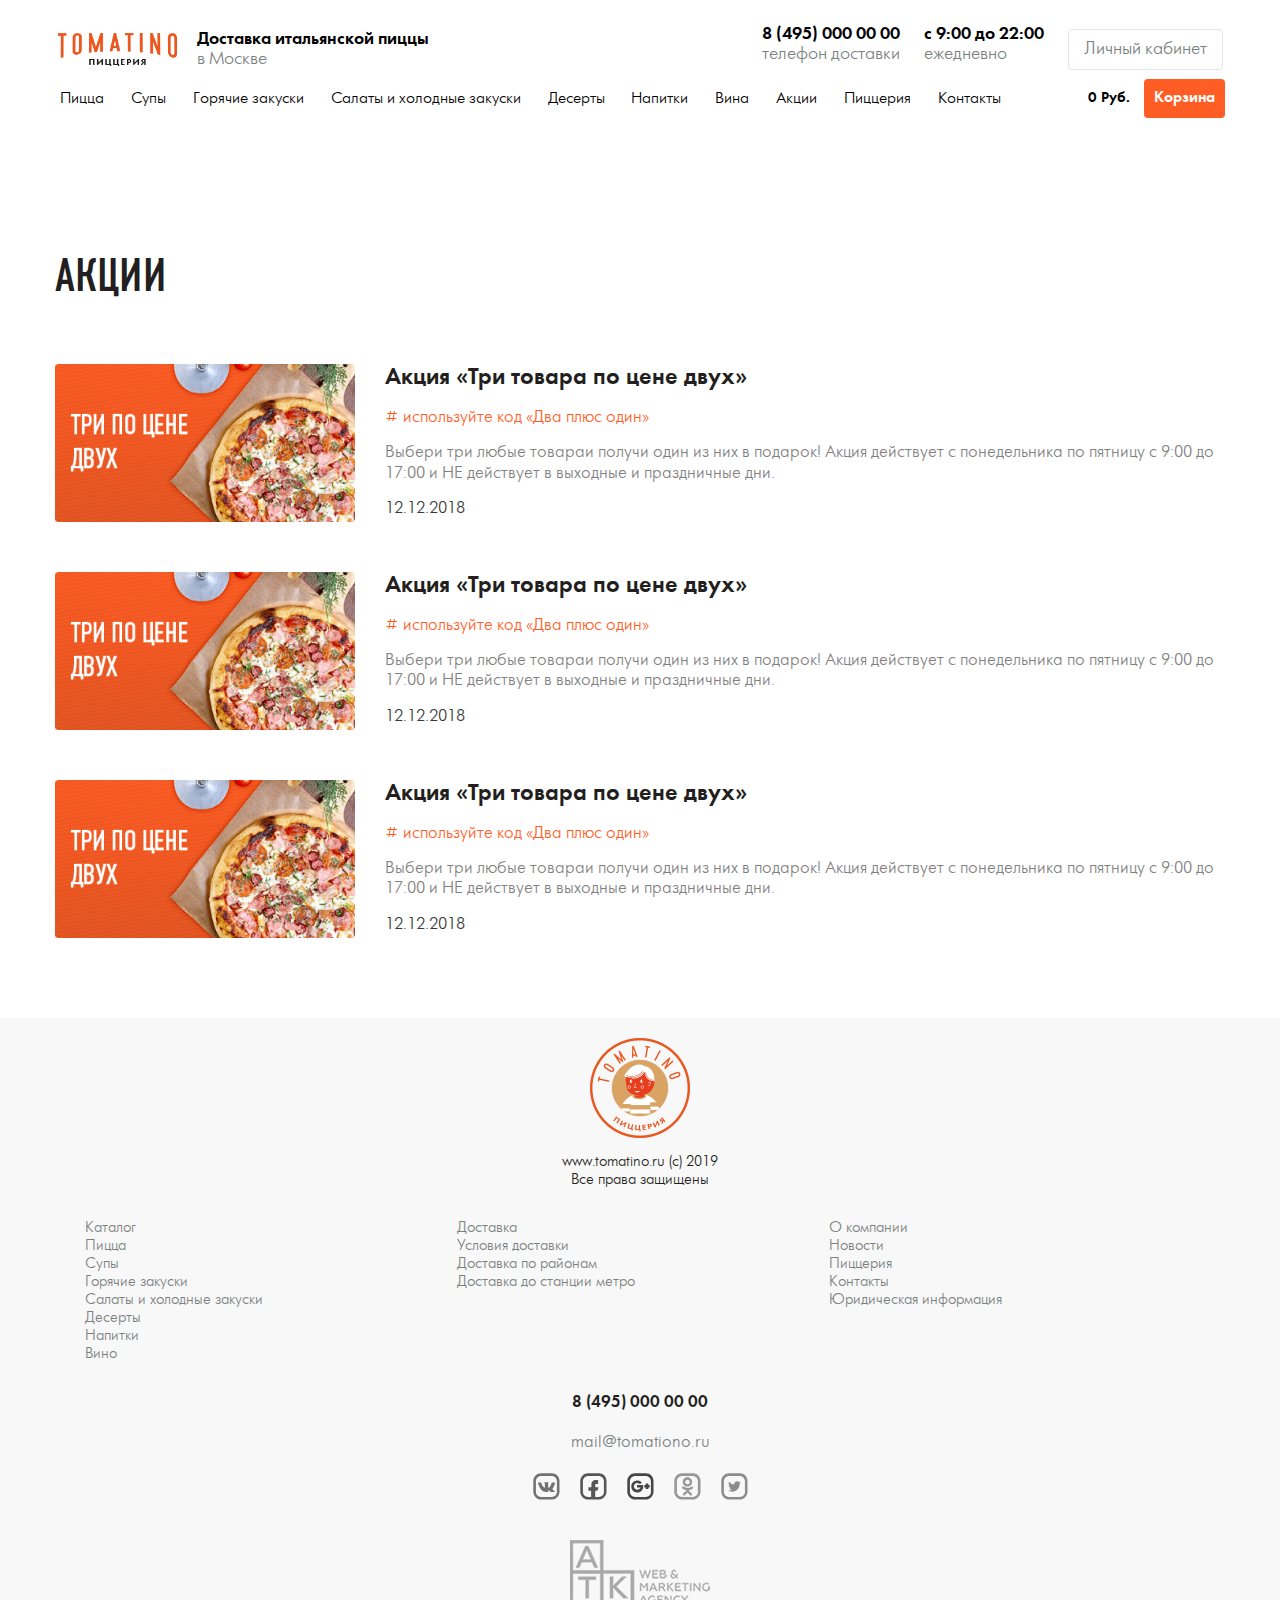
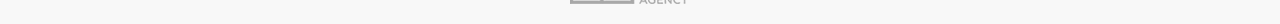
==== commit f35c1421: "ывамваым" ====
--- a/akcii.html
+++ b/akcii.html
@@ -49,7 +49,7 @@
 						<li><a href="#desert" class="scroll-btn">Десерты</a></li>
 						<li><a href="#water" class="scroll-btn">Напитки</a></li>
 						<li><a href="#wine" class="scroll-btn">Вина</a></li>
-						<li><a href="#">Новости</a></li>
+						<li><a href="akcii.html">Акции</a></li>
 						<li><a href="pizzaria.html">Пиццерия</a></li>
 						<li><a href="#">Контакты</a></li>
 					</ul>
@@ -74,7 +74,7 @@
 						<li><a href="#desert" class="scroll-btn">Десерты</a></li>
 						<li><a href="#water" class="scroll-btn">Напитки</a></li>
 						<li><a href="#wine" class="scroll-btn">Вина</a></li>
-						<li><a href="#">Новости</a></li>
+						<li><a href="#">Акции</a></li>
 						<li><a href="#">Пиццерия</a></li>
 						<li><a href="#">Контакты</a></li>
 					</ul>
--- a/css/layout.css
+++ b/css/layout.css
@@ -510,6 +510,26 @@
     background-color: rgb(228, 68, 12);
 }
 
+.header-back-btn {
+    display: none;
+    position: absolute;
+    top: 13px;
+    left: 50%;
+    padding: 10px 20px;
+    border: 1px solid rgb(255, 93, 36);
+    border-radius: 4px;
+    font-family: 'FuturaDemi';
+    font-size: 18px;
+    color: rgb(255, 93, 36);
+    white-space: nowrap;
+    box-sizing: border-box;
+    -webkit-transform: translateX(-50%);
+    -moz-transform: translateX(-50%);
+    -ms-transform: translateX(-50%);
+    transform: translateX(-50%);
+    cursor: pointer;
+}
+
 .footer {
     background-color: rgb(248, 248, 248);
 }
@@ -849,6 +869,7 @@
     -moz-transition: all 0.3s;
     -ms-transition: all 0.3s;
     transition: all 0.3s;
+    cursor: pointer;
 }
 .popup-wrap .add-btn:hover {
     color: #ffffff;
@@ -1224,12 +1245,25 @@
     .popup-wrap .text {
         width: 100%;
     }
+    .popup-wrap .text .name {
+        text-align: center;
+    }
     .popup-dop .dop-list li {
         width: 50%;
+    }
+    .popup-list {
+        margin-bottom: 0;
     }
 }
 @media screen and (max-width: 500px){
     .popup-dop .dop-list li {
         width: 100%;
     }
+    .popup-wrap .price-wrap {
+        display: block;
+        text-align: center;
+    }
+    .popup-wrap .price {
+        margin-bottom: 10px;
+    }
 }